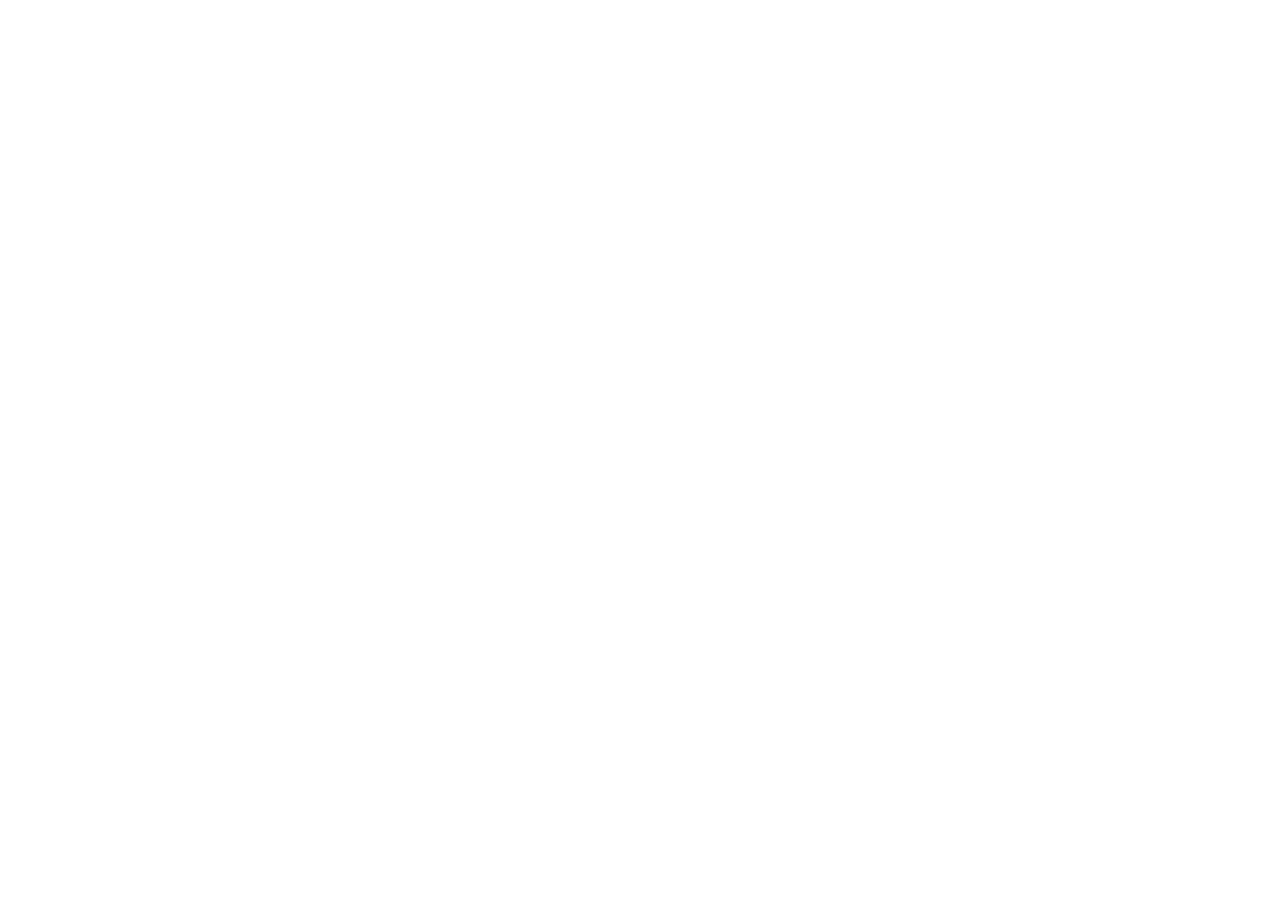
==== index.html @ 16140a15 "Create files" ====
<!DOCTYPE html>
<html lang="en">

<head>
    <meta charset="UTF-8">
    <meta name="viewport" content="width=device-width, initial-scale=1.0">
    <meta http-equiv="X-UA-Compatible" content="ie=edge">
    <title>Evaluación Intermedia JS - Ana</title>
    <link rel="stylesheet" href="./styles/main.css">
</head>

<body>
    <script src="./main.js"></script>
</body>

</html>
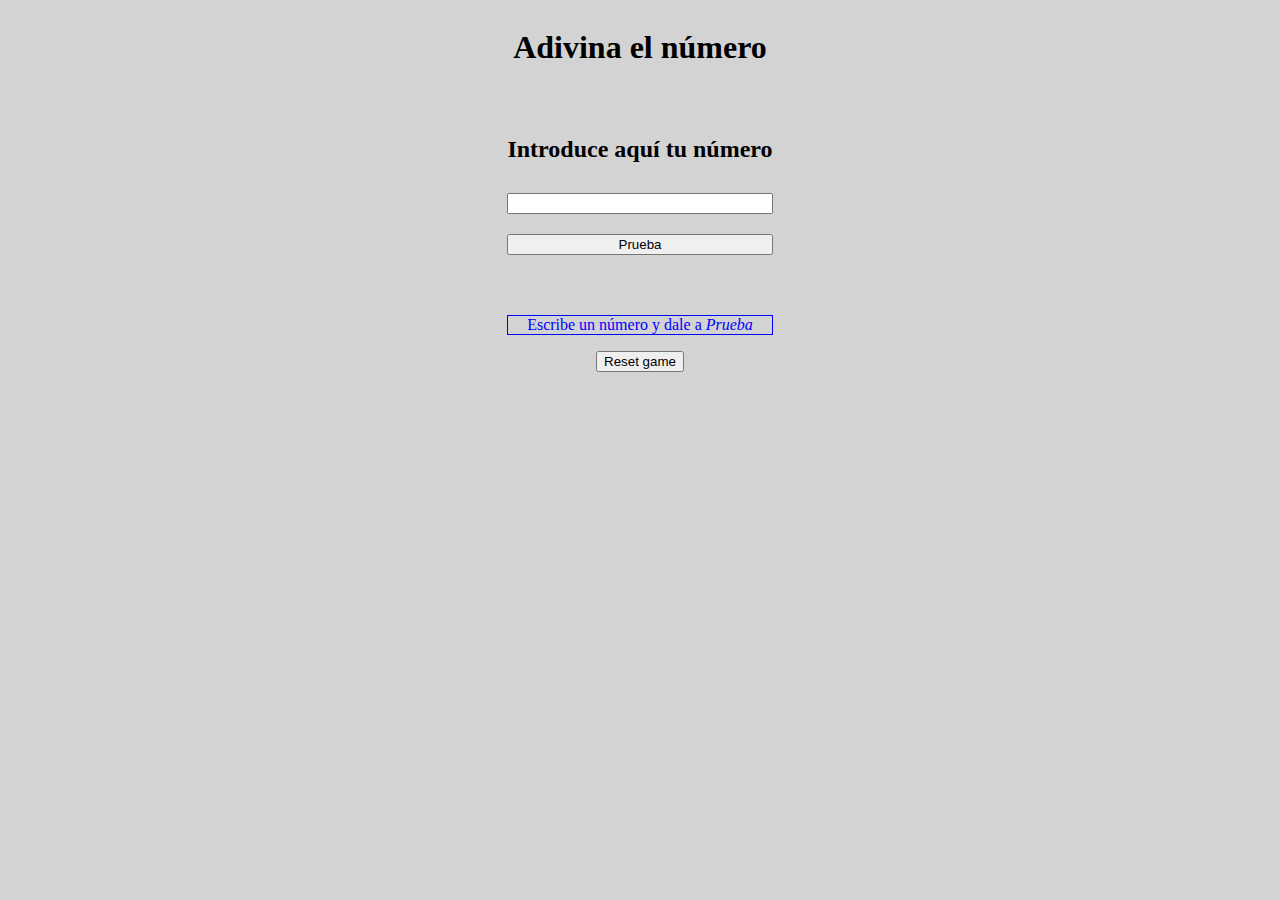
==== commit cf03c7e1: "Add styles in main.css and include function random number for main.js" ====
--- a/index.html
+++ b/index.html
@@ -10,6 +10,24 @@
 </head>
 
 <body>
+    <div class="game">
+
+        <header>
+            <h1 class="title">Adivina el número</h1>
+        </header>
+
+        <main>
+            <div class="game_number">
+                <h2 class="number_title">Introduce aquí tu número</h2>
+                <input id="writeNumber" class="input" type="number" />
+                <button class="button">Prueba</button>
+            </div>
+            <p class="result">Escribe un número y dale a <em>Prueba</em></p>
+            <p class="counter"></p>
+            <button class="reset">Reset game</button>
+        </main>
+    </div>
+
     <script src="./main.js"></script>
 </body>
 
--- a/styles/main.css
+++ b/styles/main.css
@@ -0,0 +1,30 @@
+body {
+  background-color: lightgray;
+  display: flex;
+  text-align: center;
+  justify-content: center;
+  align-items: center;
+}
+
+.result {
+  color: blue;
+  border: solid 1px blue;
+}
+
+.game_number {
+  display: flex;
+  flex-direction: column;
+  margin: 50px 0;
+}
+.input,
+.button {
+  margin: 10px 0;
+}
+
+.counter {
+  color: red;
+  font-size: 60px;
+  position: absolute;
+  top: 0;
+  right: 50px;
+}
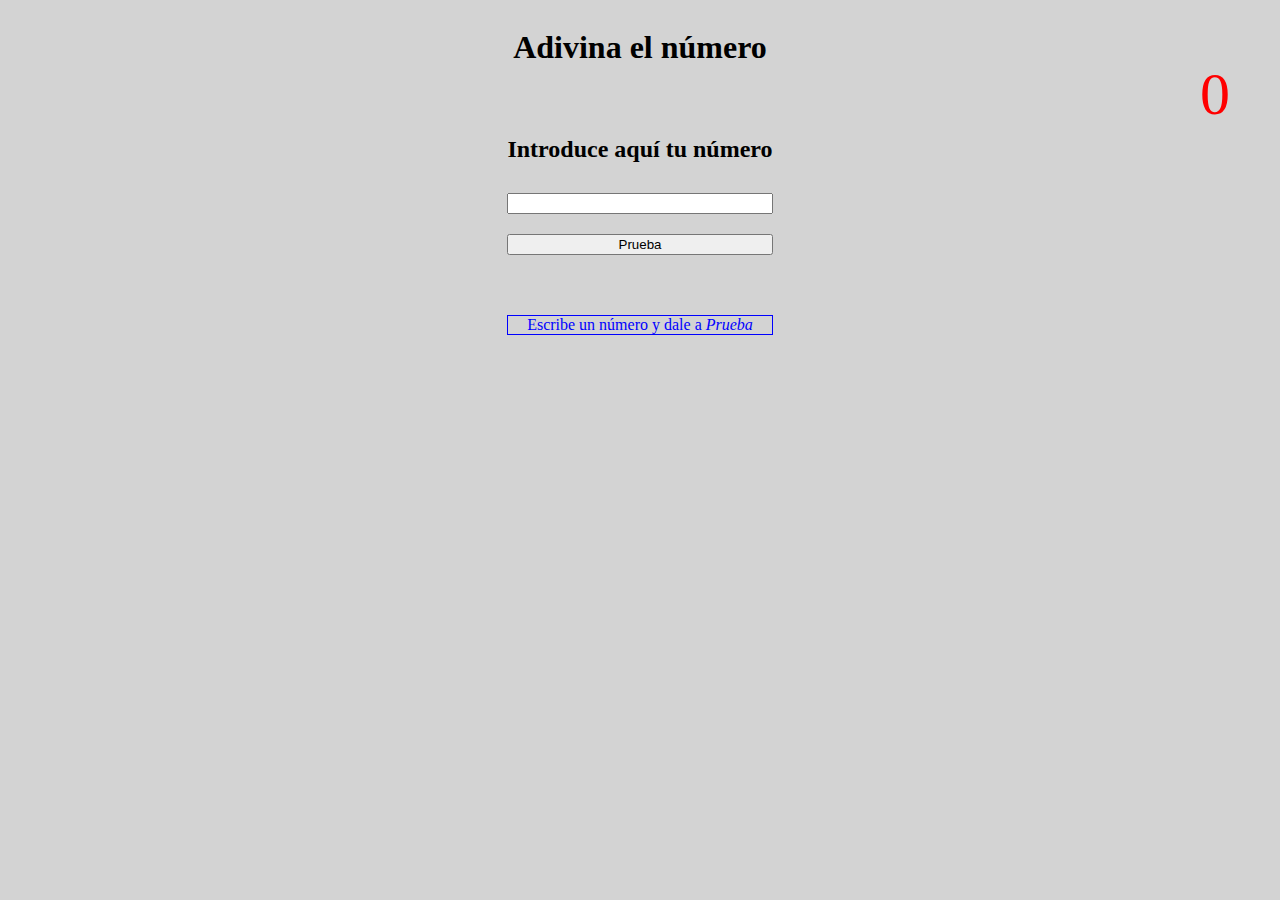
==== commit 9824b1be: "Completed main.js" ====
--- a/index.html
+++ b/index.html
@@ -24,7 +24,6 @@
             </div>
             <p class="result">Escribe un número y dale a <em>Prueba</em></p>
             <p class="counter"></p>
-            <button class="reset">Reset game</button>
         </main>
     </div>
 
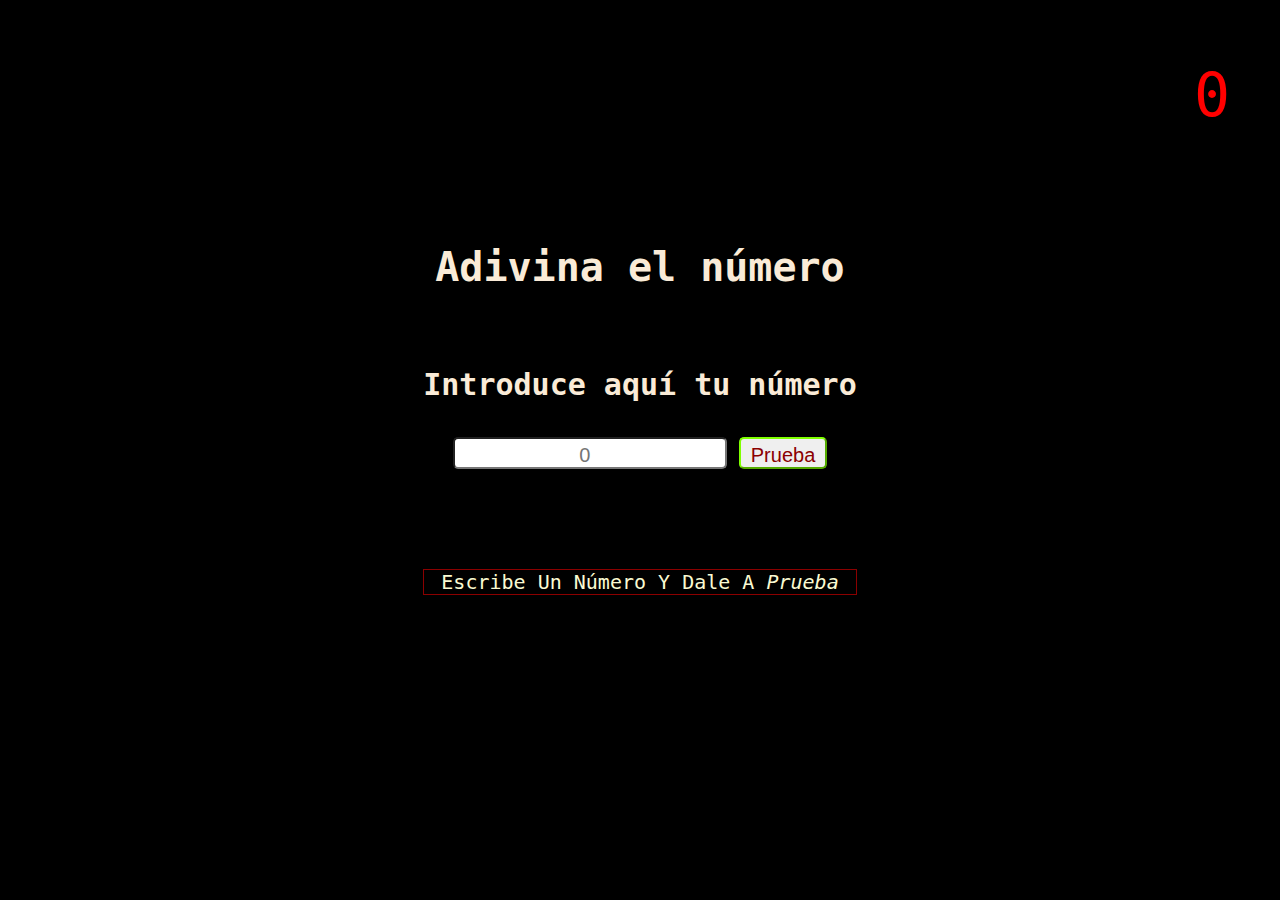
==== commit 350a821d: "fix html file" ====
--- a/index.html
+++ b/index.html
@@ -1,5 +1,5 @@
 <!DOCTYPE html>
-<html lang="en">
+<html lang="es">
 
 <head>
     <meta charset="UTF-8">
@@ -10,24 +10,31 @@
 </head>
 
 <body>
+
     <div class="game">
 
-        <header>
-            <h1 class="title">Adivina el número</h1>
+        <header class="guess_number_header">
+            <h1 class="guess_number_title">Adivina el número</h1>
         </header>
 
-        <main>
+        <main class="main">
+
             <div class="game_number">
-                <h2 class="number_title">Introduce aquí tu número</h2>
-                <input id="writeNumber" class="input" type="number" />
-                <button class="button">Prueba</button>
+                <label for="write_number" class="number">Introduce aquí tu número</label>
+                <input id="write_number" class="input" type="number" placeholder="0" />
+                <button type="submit" value="test" class="button">Prueba</button>
             </div>
+
             <p class="result">Escribe un número y dale a <em>Prueba</em></p>
-            <p class="counter"></p>
+
+            <p class="counter">0</p>
+
         </main>
+
     </div>
 
     <script src="./main.js"></script>
+
 </body>
 
 </html>--- a/styles/main.css
+++ b/styles/main.css
@@ -1,24 +1,46 @@
 body {
-  background-color: lightgray;
+  background-color: black;
   display: flex;
   text-align: center;
   justify-content: center;
   align-items: center;
+  color: antiquewhite;
+  font-family: monospace;
+  margin-top: 17%;
+  font-size: 20px;
 }
 
 .result {
-  color: blue;
-  border: solid 1px blue;
+  color: lightgoldenrodyellow;
+  border: solid 1px darkred;
+  text-transform: capitalize;
 }
 
 .game_number {
-  display: flex;
-  flex-direction: column;
+  display: inline-block;
   margin: 50px 0;
 }
+
+.number {
+  display: block;
+  font-size: 1.5em;
+  font-weight: bold;
+  margin-bottom: 5px;
+}
+
 .input,
 .button {
-  margin: 10px 0;
+  margin: 30px 0;
+  text-align: center;
+  border-radius: 5px;
+  font-size: 20px;
+  padding: 5px 0 0 5px;
+}
+
+.button {
+  border-color: chartreuse;
+  color: darkred;
+  padding: 5px 10px 0 10px;
 }
 
 .counter {
